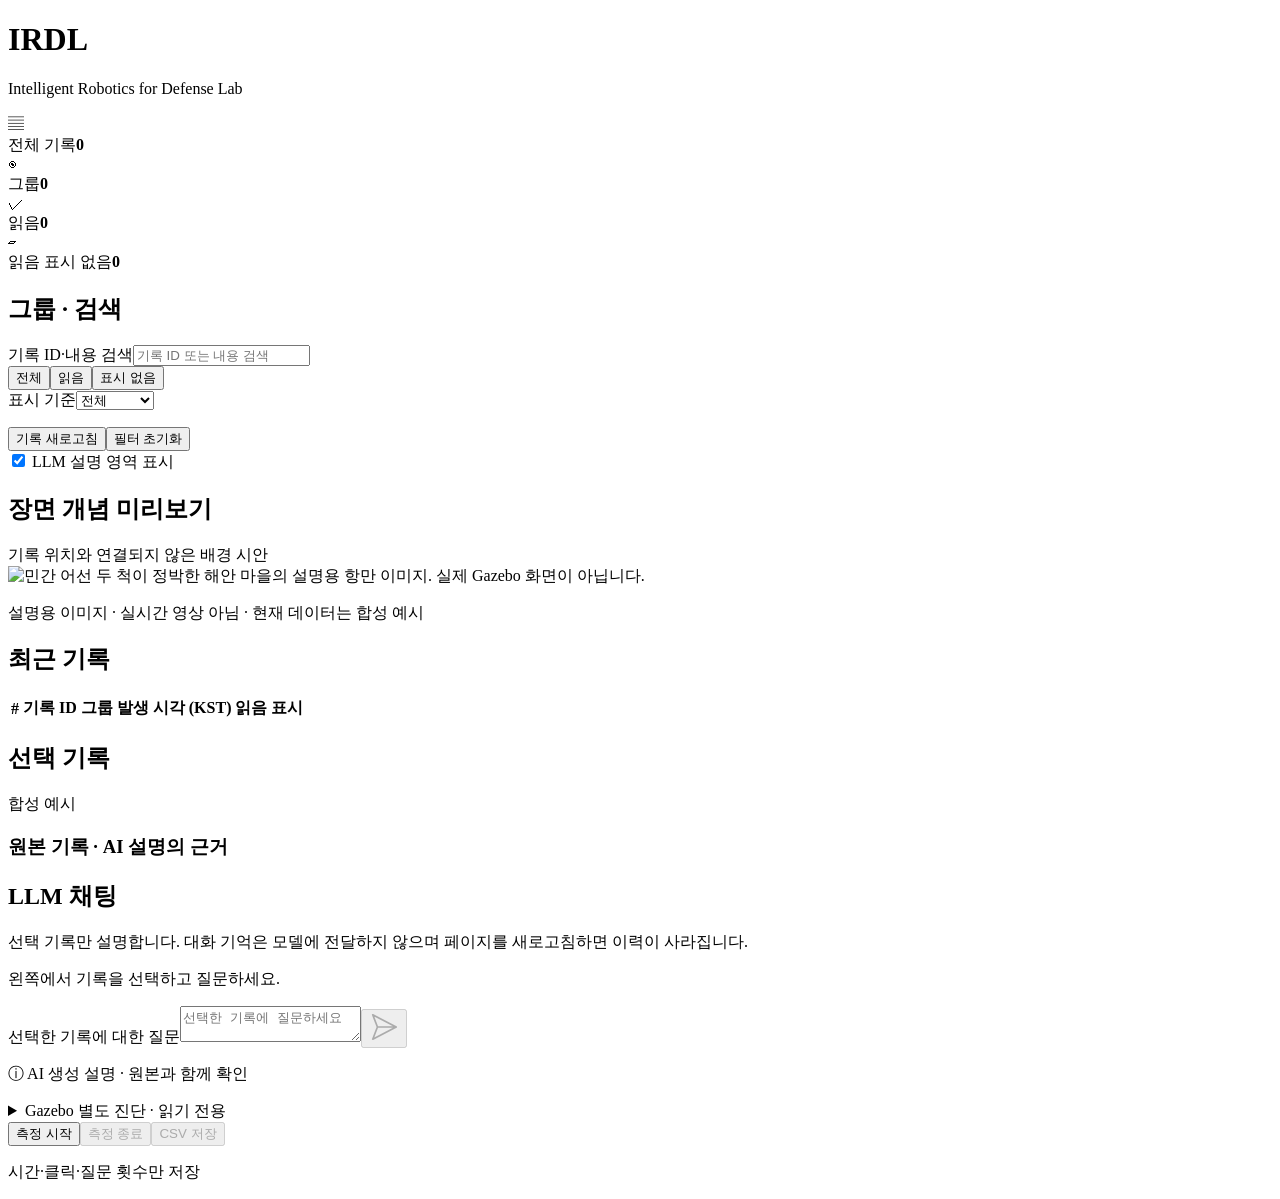
==== record-explainer-v2/index.html @ f4d9d2b6 "Add latest record dashboard frontend and companion API" ====
<!doctype html>
<html lang="ko">
<head>
<meta charset="utf-8"><meta name="viewport" content="width=device-width,initial-scale=1">
<title>IRDL · 기록 설명 데모</title>
<link rel="stylesheet" href="/dashboard.css">
</head>
<body>
<header class="topbar">
  <div class="brand"><h1 class="wordmark">IRDL</h1><p>Intelligent Robotics for Defense Lab</p></div>
  <div class="metrics" aria-label="현재 표시 데이터의 전체 통계">
    <div class="metric"><span class="metric-icon" aria-hidden="true">▤</span><div><span>전체 기록</span><strong id="metric-total">0</strong></div></div>
    <div class="metric"><span class="metric-icon" aria-hidden="true">◉</span><div><span>그룹</span><strong id="metric-groups">0</strong></div></div>
    <div class="metric"><span class="metric-icon" aria-hidden="true">✓</span><div><span>읽음</span><strong id="metric-read">0</strong></div></div>
    <div class="metric"><span class="metric-icon" aria-hidden="true">▱</span><div><span>읽음 표시 없음</span><strong id="metric-unread">0</strong></div></div>
  </div>
</header>
<main class="dashboard">
  <aside class="panel sidebar" aria-label="기록 검색과 목록">
    <h2>그룹 · 검색</h2>
    <label class="search-label" for="search">기록 ID·내용 검색</label><input id="search" type="search" placeholder="기록 ID 또는 내용 검색" autocomplete="off">
    <div class="filter-tabs" role="group" aria-label="읽음 기준 필터"><button type="button" data-filter="all" aria-pressed="true">전체</button><button type="button" data-filter="read" aria-pressed="false">읽음</button><button type="button" data-filter="unread" aria-pressed="false">표시 없음</button></div>
    <label class="sr-only" for="filter">표시 기준</label><select id="filter" class="sr-only"><option value="all">전체</option><option value="unread">읽지 않음</option><option value="read">읽음</option></select>
    <div id="cards" class="cards"></div><p id="count" class="muted"></p>
    <div class="sidebar-tools"><button id="refresh" type="button">기록 새로고침</button><button id="reset" type="button">필터 초기화</button></div>
    <label class="toggle"><input id="assistance" type="checkbox" checked> LLM 설명 영역 표시</label>
  </aside>
  <div class="center-column">
    <section class="panel scene-panel"><div class="section-heading"><h2>장면 개념 미리보기</h2><span class="muted">기록 위치와 연결되지 않은 배경 시안</span></div><img class="harbor-image" src="/assets/harbor-concept.png" alt="민간 어선 두 척이 정박한 해안 마을의 설명용 항만 이미지. 실제 Gazebo 화면이 아닙니다."><p class="scene-note">설명용 이미지 · 실시간 영상 아님 · 현재 데이터는 합성 예시</p></section>
    <section class="panel recent-panel"><h2>최근 기록</h2><div class="table-scroll"><table><thead><tr><th scope="col">#</th><th scope="col">기록 ID</th><th scope="col">그룹</th><th scope="col">발생 시각 (KST)</th><th scope="col">읽음 표시</th></tr></thead><tbody id="recent-records"></tbody></table></div></section>
    <details class="panel demo-tools" hidden><summary>합성 재생 · 전체 요약 도구</summary><section class="playback-panel"><h2>합성 텍스트 상태 재생</h2><div class="toolbar"><button id="play-start" type="button">재생</button><button id="play-pause" type="button">일시정지</button><button id="play-next" type="button">다음 단계</button><button id="play-reset" type="button">초기 복귀</button></div><label class="toggle"><input id="play-auto" type="checkbox" checked> 단계 변경 후 LLM 자동 요약</label><p id="play-status" role="status" aria-live="polite"></p><p class="muted small">미리 작성한 3단계 예시이며 실제 기체·Gazebo와 연결되지 않습니다.</p></section>
    <section id="summary-panel" class="summary-tools"><div class="section-heading"><h2>전체 기록 요약</h2><button id="summary-send" type="button" disabled>요약 요청</button></div><p class="muted small">필터와 무관하게 현재 단계의 A/B/C 기록을 함께 설명합니다.</p><p id="summary-status" role="status" aria-live="polite">요약 요청 전</p><div id="summary-result"></div></section>
    </details>
  </div>
  <div class="right-column">
    <section class="panel original-panel"><div class="section-heading"><h2 id="selected-title">선택 기록</h2><span class="muted small">합성 예시</span></div><h3>원본 기록 · AI 설명의 근거</h3><div id="detail" tabindex="-1"></div></section>
    <section id="chat-panel" class="panel chat"><div class="section-heading"><h2>LLM 채팅</h2><span id="target" class="muted small"></span></div><p class="muted small">선택 기록만 설명합니다. 대화 기억은 모델에 전달하지 않으며 페이지를 새로고침하면 이력이 사라집니다.</p><div id="history" tabindex="0" aria-label="채팅 이력 · 스크롤하여 이전 대화 확인" role="log" aria-live="polite" aria-relevant="additions text"><p id="chat-empty" class="chat-empty">왼쪽에서 기록을 선택하고 질문하세요.</p></div><form id="ask"><label class="sr-only" for="question">선택한 기록에 대한 질문</label><textarea id="question" maxlength="500" placeholder="선택한 기록에 질문하세요" required></textarea><button id="send" type="submit" aria-label="질문 보내기" title="보내기 (Enter)" disabled><svg viewBox="0 0 32 32" width="30" height="30" fill="none" aria-hidden="true"><path d="M4 3 29 16 4 29 9 16 4 3Z M9 16H29" stroke="currentColor" stroke-width="1.8" stroke-linecap="round" stroke-linejoin="round"/></svg></button></form><p class="muted small chat-note">ⓘ AI 생성 설명 · 원본과 함께 확인</p></section>
  </div>
</main>
<p id="feedback" class="feedback" role="status" aria-live="polite"></p>
<footer class="bottom-bar">
  <details class="diagnostics"><summary>Gazebo 별도 진단 · 읽기 전용</summary><p id="sim-status" role="status" aria-live="polite">진단 확인 전</p><div id="sim-values"></div><p class="muted small">통계 수신만 확인하며 기체 상태·영상·임무 연동은 아닙니다.</p></details>
  <div class="measurement"><div class="toolbar"><button id="measure-start" type="button">측정 시작</button><button id="measure-stop" type="button" disabled>측정 종료</button><button id="measure-export" type="button" disabled>CSV 저장</button></div><p id="measure-status" role="status" aria-live="polite"></p><p class="muted small">시간·클릭·질문 횟수만 저장</p></div>
</footer>
<script src="/state.js"></script><script src="/ui.js"></script>
</body></html>
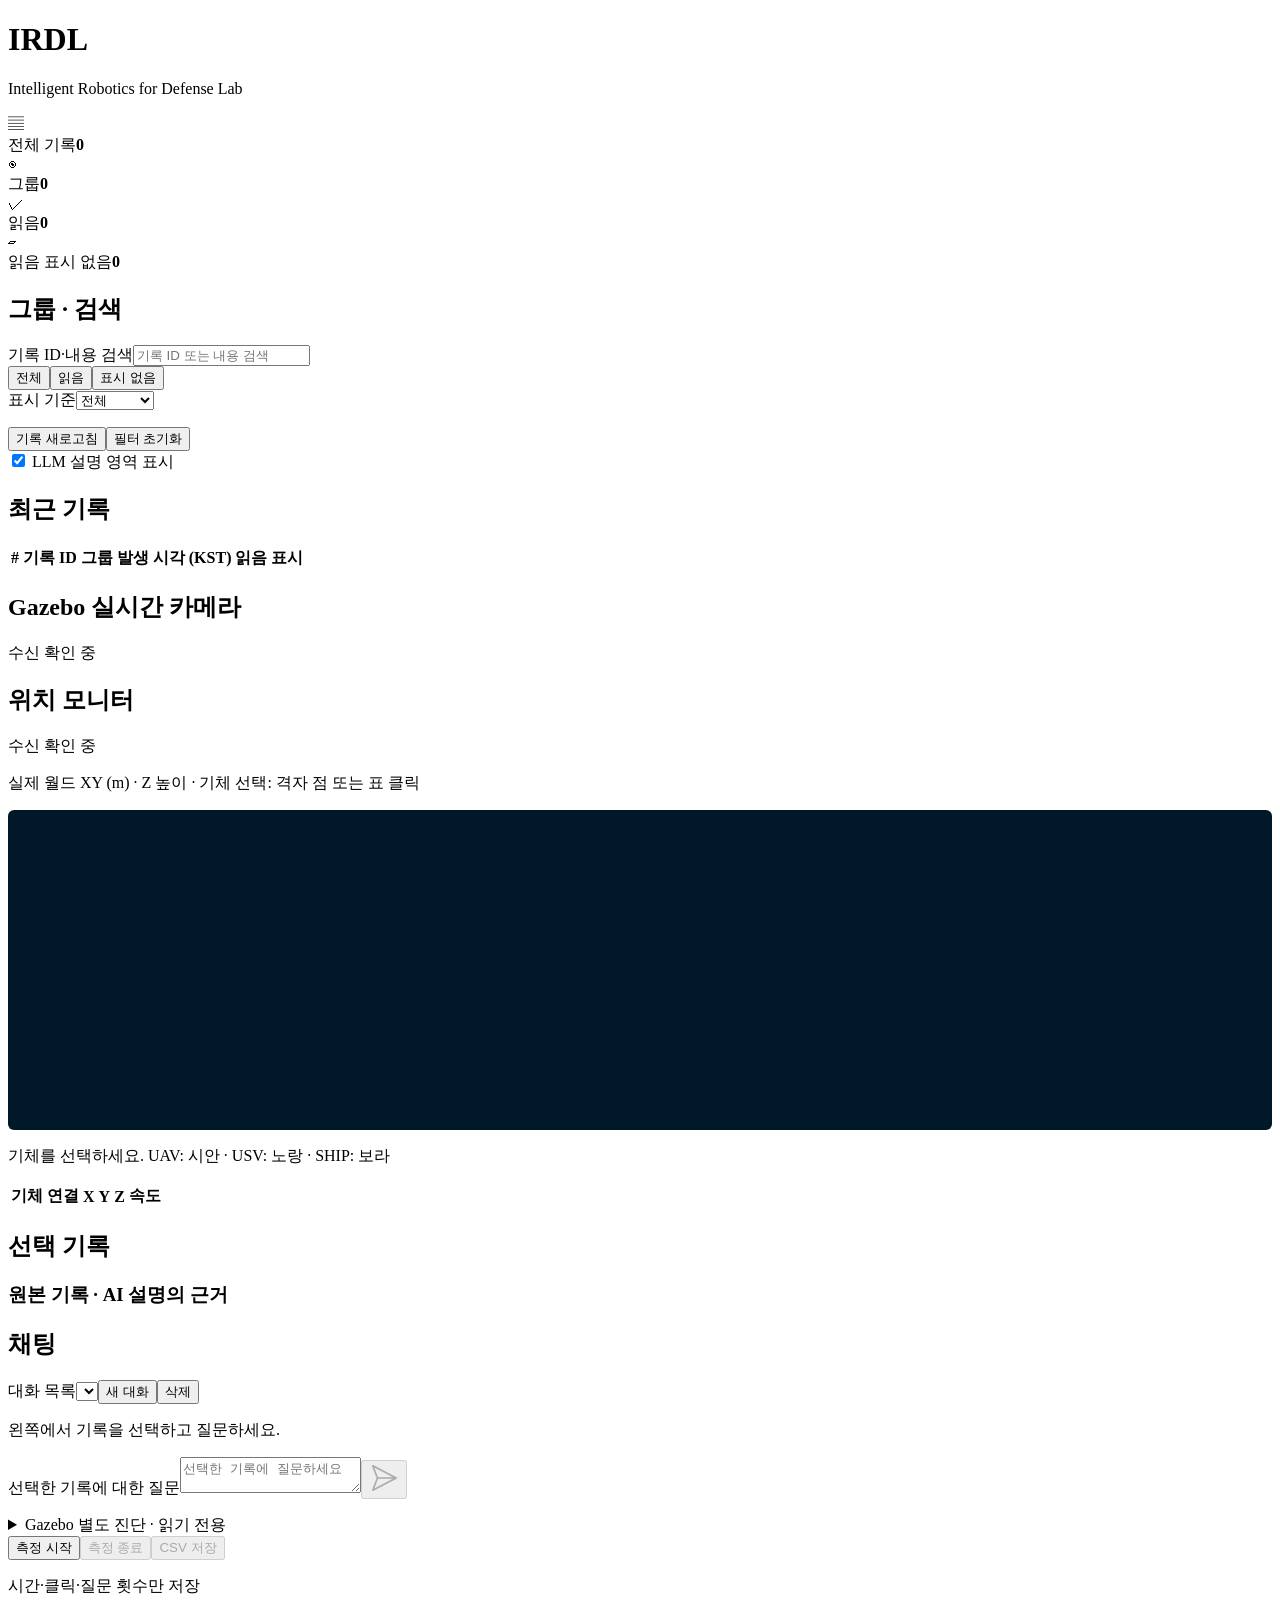
==== commit c15300fb: "Merge latest Gazebo scene and connect dashboard telemetry, camera and briefing" ====
--- a/record-explainer-v2/index.html
+++ b/record-explainer-v2/index.html
@@ -3,7 +3,7 @@
 <head>
 <meta charset="utf-8"><meta name="viewport" content="width=device-width,initial-scale=1">
 <title>IRDL · 기록 설명 데모</title>
-<link rel="stylesheet" href="/dashboard.css">
+<link rel="stylesheet" href="/dashboard.css?v=gazebo-ratio-2">
 </head>
 <body>
 <header class="topbar">
@@ -24,17 +24,18 @@
     <div id="cards" class="cards"></div><p id="count" class="muted"></p>
     <div class="sidebar-tools"><button id="refresh" type="button">기록 새로고침</button><button id="reset" type="button">필터 초기화</button></div>
     <label class="toggle"><input id="assistance" type="checkbox" checked> LLM 설명 영역 표시</label>
+    <section class="recent-panel sidebar-recent"><h2>최근 기록</h2><div class="table-scroll"><table><thead><tr><th scope="col">#</th><th scope="col">기록 ID</th><th scope="col">그룹</th><th scope="col">발생 시각 (KST)</th><th scope="col">읽음 표시</th></tr></thead><tbody id="recent-records"></tbody></table></div></section>
   </aside>
   <div class="center-column">
-    <section class="panel scene-panel"><div class="section-heading"><h2>장면 개념 미리보기</h2><span class="muted">기록 위치와 연결되지 않은 배경 시안</span></div><img class="harbor-image" src="/assets/harbor-concept.png" alt="민간 어선 두 척이 정박한 해안 마을의 설명용 항만 이미지. 실제 Gazebo 화면이 아닙니다."><p class="scene-note">설명용 이미지 · 실시간 영상 아님 · 현재 데이터는 합성 예시</p></section>
-    <section class="panel recent-panel"><h2>최근 기록</h2><div class="table-scroll"><table><thead><tr><th scope="col">#</th><th scope="col">기록 ID</th><th scope="col">그룹</th><th scope="col">발생 시각 (KST)</th><th scope="col">읽음 표시</th></tr></thead><tbody id="recent-records"></tbody></table></div></section>
+    <section class="panel scene-panel"><div class="section-heading"><h2>Gazebo 실시간 카메라</h2><span id="gazebo-camera-status" role="status">수신 확인 중</span></div><img id="gazebo-camera" class="harbor-image" alt="Gazebo 전체 기체 관측 카메라" hidden></section>
+    <section class="panel position-preview" aria-label="Gazebo 실제 위치 모니터"><div class="section-heading"><h2>위치 모니터</h2><span id="gazebo-status" role="status">수신 확인 중</span></div><p class="muted small">실제 월드 XY (m) · Z 높이 · 기체 선택: 격자 점 또는 표 클릭</p><canvas id="gazebo-map" role="img" aria-label="Gazebo 실제 기체 XY 좌표 격자. 좌표는 아래 표에도 표시됩니다." style="display:block;width:100%;height:320px;background:#001827;border-radius:6px"></canvas><p id="gazebo-selection" class="muted small">기체를 선택하세요. UAV: 시안 · USV: 노랑 · SHIP: 보라</p><p id="position-target" hidden></p><div class="table-scroll"><table><thead><tr><th>기체</th><th>연결</th><th>X</th><th>Y</th><th>Z</th><th>속도</th></tr></thead><tbody id="gazebo-vehicles"></tbody></table></div></section>
     <details class="panel demo-tools" hidden><summary>합성 재생 · 전체 요약 도구</summary><section class="playback-panel"><h2>합성 텍스트 상태 재생</h2><div class="toolbar"><button id="play-start" type="button">재생</button><button id="play-pause" type="button">일시정지</button><button id="play-next" type="button">다음 단계</button><button id="play-reset" type="button">초기 복귀</button></div><label class="toggle"><input id="play-auto" type="checkbox" checked> 단계 변경 후 LLM 자동 요약</label><p id="play-status" role="status" aria-live="polite"></p><p class="muted small">미리 작성한 3단계 예시이며 실제 기체·Gazebo와 연결되지 않습니다.</p></section>
     <section id="summary-panel" class="summary-tools"><div class="section-heading"><h2>전체 기록 요약</h2><button id="summary-send" type="button" disabled>요약 요청</button></div><p class="muted small">필터와 무관하게 현재 단계의 A/B/C 기록을 함께 설명합니다.</p><p id="summary-status" role="status" aria-live="polite">요약 요청 전</p><div id="summary-result"></div></section>
     </details>
   </div>
   <div class="right-column">
-    <section class="panel original-panel"><div class="section-heading"><h2 id="selected-title">선택 기록</h2><span class="muted small">합성 예시</span></div><h3>원본 기록 · AI 설명의 근거</h3><div id="detail" tabindex="-1"></div></section>
-    <section id="chat-panel" class="panel chat"><div class="section-heading"><h2>LLM 채팅</h2><span id="target" class="muted small"></span></div><p class="muted small">선택 기록만 설명합니다. 대화 기억은 모델에 전달하지 않으며 페이지를 새로고침하면 이력이 사라집니다.</p><div id="history" tabindex="0" aria-label="채팅 이력 · 스크롤하여 이전 대화 확인" role="log" aria-live="polite" aria-relevant="additions text"><p id="chat-empty" class="chat-empty">왼쪽에서 기록을 선택하고 질문하세요.</p></div><form id="ask"><label class="sr-only" for="question">선택한 기록에 대한 질문</label><textarea id="question" maxlength="500" placeholder="선택한 기록에 질문하세요" required></textarea><button id="send" type="submit" aria-label="질문 보내기" title="보내기 (Enter)" disabled><svg viewBox="0 0 32 32" width="30" height="30" fill="none" aria-hidden="true"><path d="M4 3 29 16 4 29 9 16 4 3Z M9 16H29" stroke="currentColor" stroke-width="1.8" stroke-linecap="round" stroke-linejoin="round"/></svg></button></form><p class="muted small chat-note">ⓘ AI 생성 설명 · 원본과 함께 확인</p></section>
+    <section class="panel original-panel"><div class="section-heading"><h2 id="selected-title">선택 기록</h2></div><h3>원본 기록 · AI 설명의 근거</h3><div id="detail" tabindex="-1"></div></section>
+    <section id="chat-panel" class="panel chat"><div class="section-heading"><h2>채팅</h2><span id="target" class="muted small"></span></div><div class="conversation-tools"><label class="sr-only" for="conversation-list">대화 목록</label><select id="conversation-list" aria-label="저장된 대화 목록"></select><button id="conversation-new" type="button">새 대화</button><button id="conversation-delete" type="button" aria-label="선택한 대화 삭제">삭제</button></div><div id="conversation-title" tabindex="0" title="더블클릭으로 대화 제목 변경" aria-label="대화 제목 · 더블클릭 또는 F2로 변경"></div><p id="conversation-status" class="muted small" role="status" hidden></p><div id="history" tabindex="0" aria-label="채팅 이력 · 스크롤하여 이전 대화 확인" role="log" aria-live="polite" aria-relevant="additions text"><p id="chat-empty" class="chat-empty">왼쪽에서 기록을 선택하고 질문하세요.</p></div><form id="ask"><label class="sr-only" for="question">선택한 기록에 대한 질문</label><textarea id="question" maxlength="500" placeholder="선택한 기록에 질문하세요" required></textarea><button id="send" type="submit" aria-label="질문 보내기" title="보내기 (Enter)" disabled><svg viewBox="0 0 32 32" width="30" height="30" fill="none" aria-hidden="true"><path d="M4 3 29 16 4 29 9 16 4 3Z M9 16H29" stroke="currentColor" stroke-width="1.8" stroke-linecap="round" stroke-linejoin="round"/></svg></button></form></section>
   </div>
 </main>
 <p id="feedback" class="feedback" role="status" aria-live="polite"></p>
@@ -42,5 +43,38 @@
   <details class="diagnostics"><summary>Gazebo 별도 진단 · 읽기 전용</summary><p id="sim-status" role="status" aria-live="polite">진단 확인 전</p><div id="sim-values"></div><p class="muted small">통계 수신만 확인하며 기체 상태·영상·임무 연동은 아닙니다.</p></details>
   <div class="measurement"><div class="toolbar"><button id="measure-start" type="button">측정 시작</button><button id="measure-stop" type="button" disabled>측정 종료</button><button id="measure-export" type="button" disabled>CSV 저장</button></div><p id="measure-status" role="status" aria-live="polite"></p><p class="muted small">시간·클릭·질문 횟수만 저장</p></div>
 </footer>
-<script src="/state.js"></script><script src="/ui.js"></script>
+<script src="/gazebo.js?v=live-map-1"></script><script src="/state.js"></script><script src="/ui.js?v=live-briefing-1"></script>
+
+<script id="chat-column-height">
+(() => {
+  const center = document.querySelector('.center-column');
+  const original = document.querySelector('.right-column > .original-panel');
+  const chat = document.getElementById('chat-panel');
+  if (!center || !original || !chat) return;
+  const desktop = window.matchMedia('(min-width:1151px)');
+  let pending = false;
+  const fit = () => {
+    pending = false;
+    if (!desktop.matches) {
+      chat.style.removeProperty('height');
+      chat.style.removeProperty('min-height');
+      return;
+    }
+    const remaining = Math.floor(center.getBoundingClientRect().bottom - chat.getBoundingClientRect().top);
+    if (remaining > 0) {
+      chat.style.height = remaining + 'px';
+      chat.style.minHeight = '0';
+    }
+  };
+  const schedule = () => {
+    if (!pending) { pending = true; requestAnimationFrame(fit); }
+  };
+  const observer = new ResizeObserver(schedule);
+  observer.observe(center);
+  observer.observe(original);
+  window.addEventListener('resize', schedule);
+  desktop.addEventListener('change', schedule);
+  schedule();
+})();
+</script>
 </body></html>
